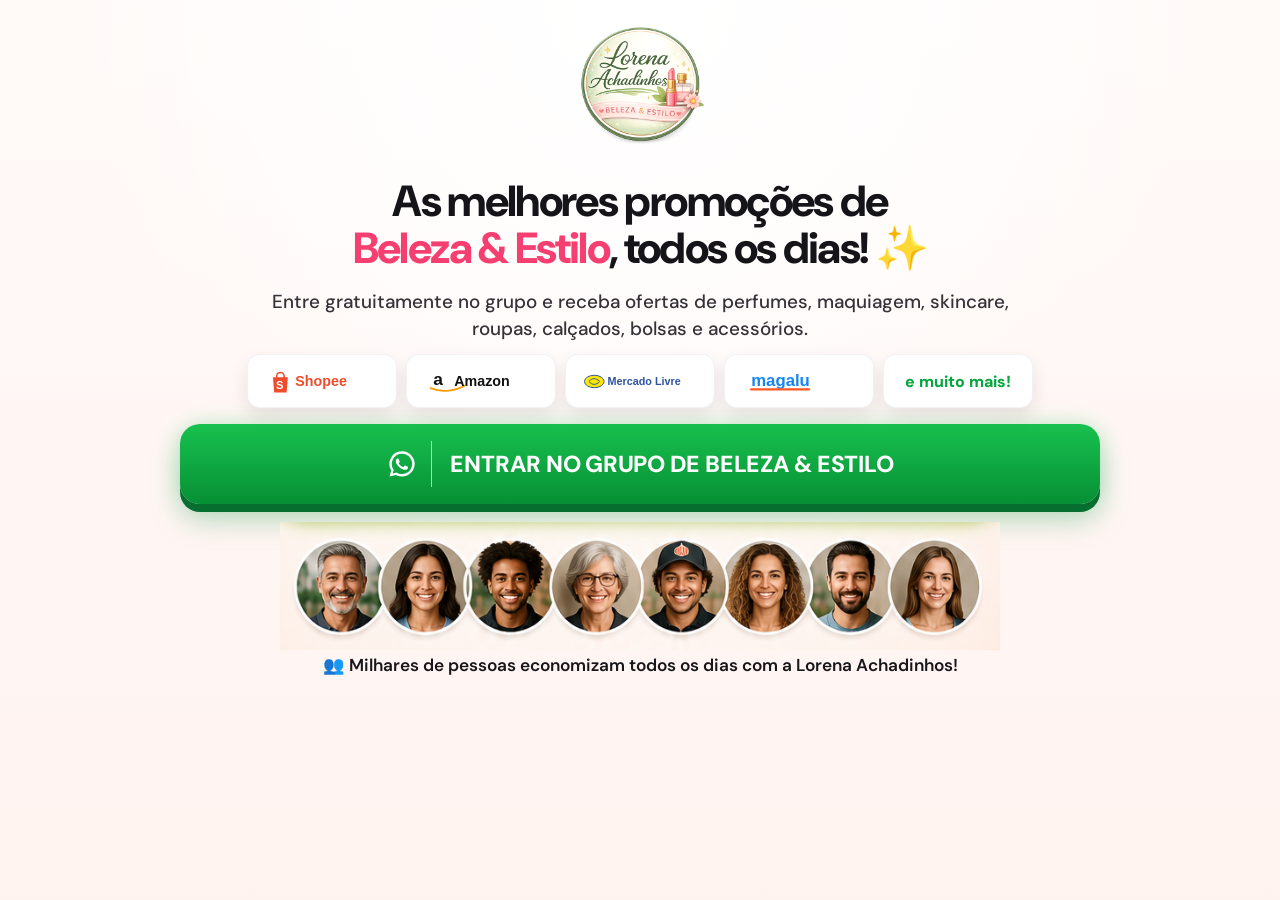
==== beleza/index.html @ 9e2f725b "Add files via upload" ====
<!doctype html>
<html lang="pt-BR">
<head>
  <meta charset="utf-8">
  <meta name="viewport" content="width=device-width, initial-scale=1">
  <meta name="theme-color" content="#fff8f5">
  <meta name="description" content="Entre gratuitamente no grupo de Beleza & Estilo e receba promoções de perfumes, maquiagem, skincare, roupas, calçados e acessórios.">
  <title>Lorena Achadinhos | Beleza & Estilo</title>
  <link rel="icon" type="image/png" href="../favicon.png">
  <link rel="preconnect" href="https://fonts.googleapis.com">
  <link rel="preconnect" href="https://fonts.gstatic.com" crossorigin>
  <link href="https://fonts.googleapis.com/css2?family=DM+Sans:wght@400;500;600;700;800&display=swap" rel="stylesheet">
  <link rel="stylesheet" href="../style.css">

  <!-- Meta Pixel Code -->
  <script>
  !function(f,b,e,v,n,t,s)
  {if(f.fbq)return;n=f.fbq=function(){n.callMethod?
  n.callMethod.apply(n,arguments):n.queue.push(arguments)};
  if(!f._fbq)f._fbq=n;n.push=n;n.loaded=!0;n.version='2.0';
  n.queue=[];t=b.createElement(e);t.async=!0;
  t.src=v;s=b.getElementsByTagName(e)[0];
  s.parentNode.insertBefore(t,s)}(window, document,'script',
  'https://connect.facebook.net/en_US/fbevents.js');
  fbq('init', '1025775636705847');
  fbq('track', 'PageView');
  </script>
  <noscript><img height="1" width="1" style="display:none"
  src="https://www.facebook.com/tr?id=1025775636705847&ev=PageView&noscript=1"
  /></noscript>
  <!-- End Meta Pixel Code -->
</head>
<body>
  <main class="page">
    <section class="hero" aria-labelledby="titulo">
      <img class="logo" src="../logo-beleza-estilo.png" alt="Lorena Achadinhos | Beleza & Estilo">

      <h1 id="titulo">As melhores promoções de <span class="discount">Beleza &amp; Estilo</span>, todos os dias! ✨</h1>

      <p class="description">Entre gratuitamente no grupo e receba ofertas de perfumes, maquiagem, skincare, roupas, calçados, bolsas e acessórios.</p>

      <div class="stores" aria-label="Lojas com promoções">
        <div class="store-card"><img src="../shopee.svg" alt="Shopee"></div>
        <div class="store-card"><img src="../amazon.svg" alt="Amazon"></div>
        <div class="store-card"><img src="../mercado-livre.svg" alt="Mercado Livre"></div>
        <div class="store-card"><img src="../magalu.svg" alt="Magalu"></div>
        <div class="more-stores">e muito mais!</div>
      </div>

      <a id="whatsapp-button" class="cta"
         href="COLE_AQUI_O_LINK_DO_GRUPO_DE_BELEZA"
         onclick="fbq('track', 'Lead', {content_name: 'Beleza e Estilo'});"
         target="_blank"
         rel="noopener noreferrer">
        <svg viewBox="0 0 32 32" aria-hidden="true"><path d="M16 3.3A12.6 12.6 0 0 0 5.2 22.4L3.5 28.6l6.4-1.7A12.6 12.6 0 1 0 16 3.3Zm0 2.4a10.2 10.2 0 1 1-5.2 19l-.4-.2-3.7 1 1-3.6-.2-.4A10.2 10.2 0 0 1 16 5.7Zm-4.4 4.9c-.2 0-.5.1-.8.4-.3.3-1 1-1 2.5s1.1 2.9 1.2 3.1c.2.2 2.1 3.2 5.1 4.5.7.3 1.3.5 1.7.6.7.2 1.4.2 1.9.1.6-.1 1.8-.7 2-1.4.3-.7.3-1.3.2-1.4-.1-.1-.3-.2-.6-.4l-2.1-1c-.3-.1-.5-.1-.7.2l-1 1.2c-.2.2-.3.2-.6.1-.3-.2-1.3-.5-2.4-1.5-.9-.8-1.5-1.8-1.7-2.1-.2-.3 0-.5.1-.6l.5-.5.3-.5c.1-.2 0-.4 0-.5l-.9-2.2c-.3-.6-.5-.5-.7-.5Z"/></svg>
        <span>ENTRAR NO GRUPO DE BELEZA & ESTILO</span>
      </a>

      <div class="proof">
        <img src="../avatares.png" alt="Pessoas que acompanham os grupos de promoções">
        <p><span class="people-icon">👥</span> Milhares de pessoas economizam todos os dias com a Lorena Achadinhos!</p>
      </div>
    </section>
  </main>
  <script src="../script.js"></script>
</body>
</html>
---- style.css ----
*{box-sizing:border-box}
:root{--text:#171719;--muted:#353238;--pink:#f43f70;--green1:#18c14f;--green2:#078f35}
html,body{margin:0;min-height:100%}
body{font-family:"DM Sans",sans-serif;color:var(--text);background:radial-gradient(circle at 50% 0%,#fff 0,rgba(255,255,255,.68) 28%,transparent 52%),linear-gradient(180deg,#fffaf8 0%,#fff3f0 100%)}
.page{min-height:100svh;display:grid;place-items:start center;padding:10px 16px 22px}
.hero{width:min(100%,1060px);text-align:center}
.logo{display:block;width:240px;max-width:54vw;height:auto;margin:0 auto 8px;border-radius:50%}
h1{max-width:1000px;margin:0 auto;font-size:clamp(1.72rem,3.55vw,2.72rem);line-height:1.09;letter-spacing:-.038em;font-weight:800;text-wrap:balance;color:#151519}
.discount{color:var(--pink);white-space:nowrap}
.description{max-width:760px;margin:16px auto 12px;font-size:clamp(.98rem,1.8vw,1.18rem);line-height:1.42;color:var(--muted);font-weight:500}
.stores{display:flex;flex-wrap:wrap;justify-content:center;align-items:center;gap:9px;margin:0 auto 16px}
.store-card,.more-stores{height:54px;min-width:150px;padding:8px 14px;border-radius:13px;background:#fff;box-shadow:0 8px 18px rgba(48,28,34,.10);border:1px solid rgba(64,21,111,.06);display:flex;align-items:center;justify-content:center}
.store-card img{display:block;max-width:118px;max-height:30px;width:auto;height:auto}
.more-stores{color:#06a53d;font-size:1rem;font-weight:800}
.cta{display:flex;align-items:center;justify-content:center;gap:18px;width:min(100%,920px);min-height:80px;margin:0 auto;padding:15px 28px;border-radius:20px;color:#fff;background:linear-gradient(180deg,var(--green1),var(--green2));box-shadow:0 8px 0 #066f2f,0 16px 30px rgba(8,139,57,.28),0 0 22px rgba(54,213,111,.25);text-decoration:none;font-size:clamp(1.02rem,2.3vw,1.45rem);font-weight:800;letter-spacing:-.01em;transition:.16s ease}
.cta:hover{transform:translateY(-2px)}
.cta svg{width:46px;height:46px;fill:currentColor;flex:none;padding-right:13px;border-right:1px solid rgba(255,255,255,.65)}
.proof{margin-top:18px}
.proof>img{display:block;width:min(92%,720px);height:auto;margin:0 auto 4px}
.proof p{margin:0 auto;font-size:clamp(.88rem,1.55vw,1.08rem);font-weight:600;white-space:nowrap}.proof strong{color:var(--pink)}

@media(max-width:700px){
 .page{padding:8px 10px 16px}
 .logo{width:156px;max-width:48vw;margin-bottom:5px}
 h1{font-size:clamp(1.1rem,4.85vw,1.43rem);line-height:1.12;letter-spacing:-.03em;max-width:96%}
 .discount{white-space:nowrap}
 .description{margin:11px auto 9px;font-size:.84rem;line-height:1.4;max-width:94%}
 .stores{gap:7px;margin-bottom:12px}
 .store-card,.more-stores{height:42px;min-width:105px;padding:6px 9px;border-radius:10px}
 .store-card img{max-width:86px;max-height:22px}
 .more-stores{font-size:.75rem}
 .cta{min-height:60px;padding:11px 12px;border-radius:15px;gap:9px;font-size:clamp(.72rem,3.35vw,.9rem)}
 .cta svg{width:33px;height:33px;padding-right:8px}
 .proof{margin-top:13px}
 .proof>img{width:95%;margin-bottom:3px}
 .proof p{font-size:clamp(.46rem,2.12vw,.62rem);letter-spacing:-.035em;white-space:nowrap;max-width:100%}
}

@media(max-width:390px){
 h1{font-size:1.05rem;max-width:98%}
 .store-card,.more-stores{min-width:99px}
 .store-card img{max-width:80px}
 .proof p{font-size:.45rem}
}
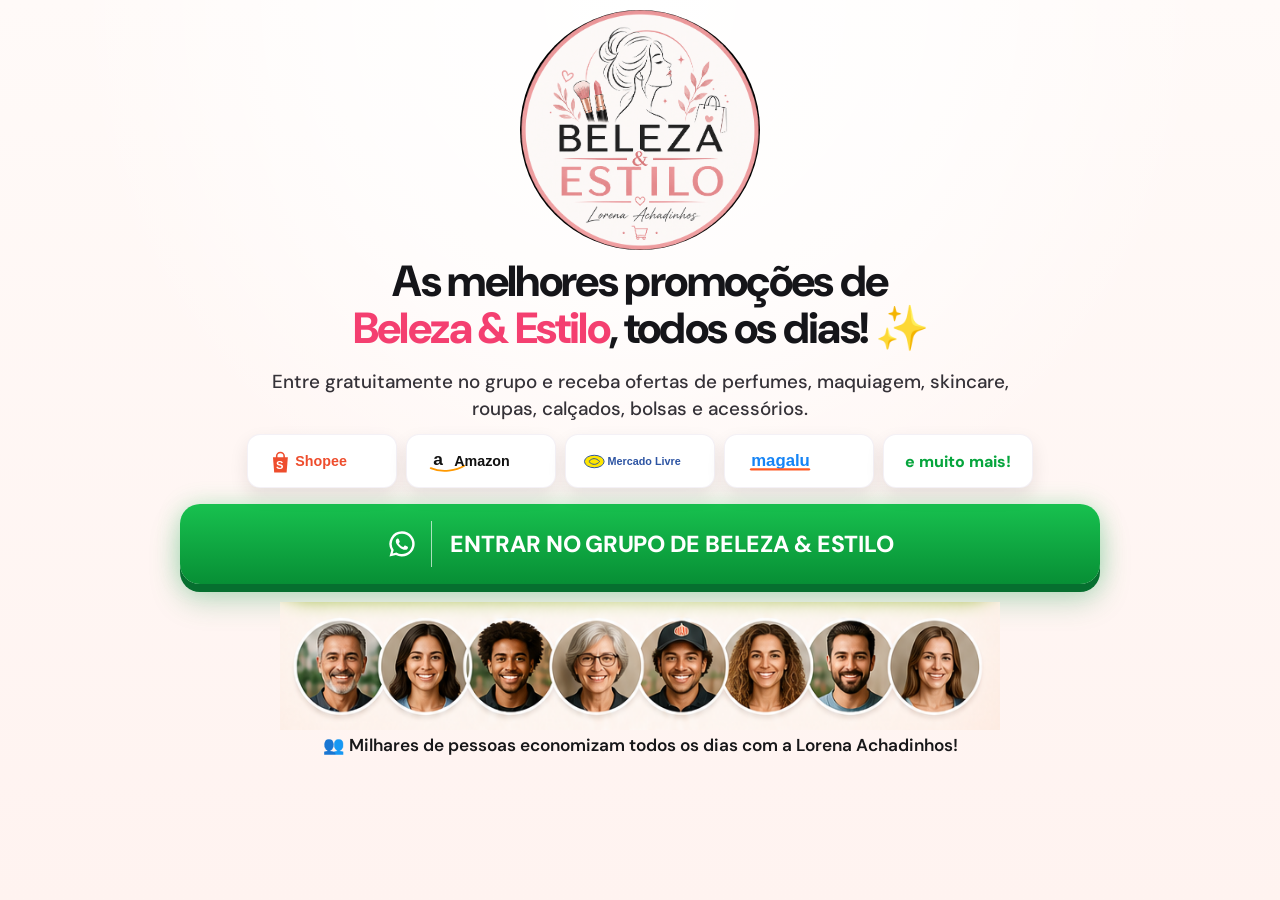
==== commit 483a1d56: "Update WhatsApp link in index.html" ====
--- a/beleza/index.html
+++ b/beleza/index.html
@@ -48,7 +48,7 @@
       </div>
 
       <a id="whatsapp-button" class="cta"
-         href="COLE_AQUI_O_LINK_DO_GRUPO_DE_BELEZA"
+         href="https://chat.whatsapp.com/ExHNlBwc7Ff101zi7v3vs4?s=cl&p=i&mlu=0&amv=0"
          onclick="fbq('track', 'Lead', {content_name: 'Beleza e Estilo'});"
          target="_blank"
          rel="noopener noreferrer">
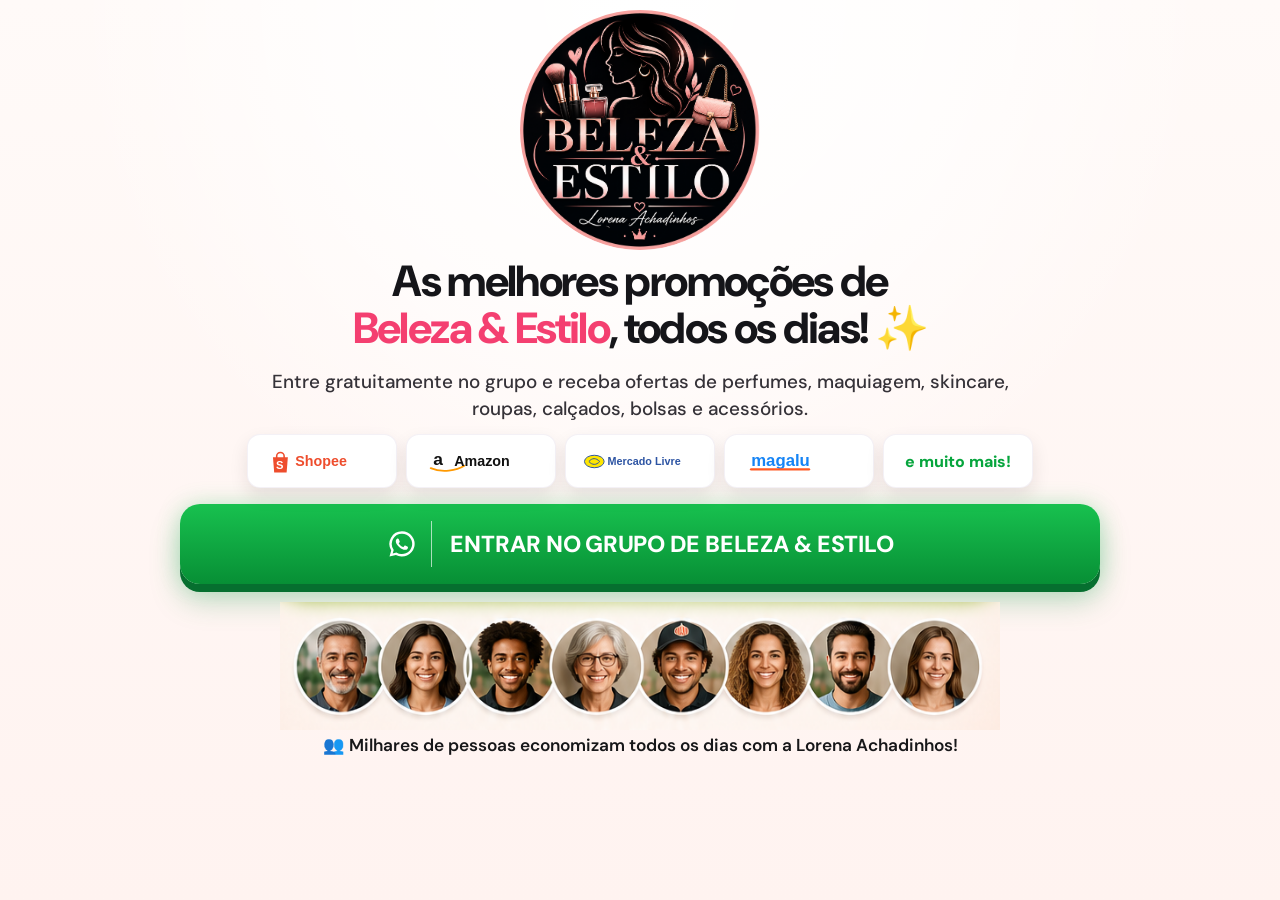
==== commit f9dc4d09: "Add content category to WhatsApp button tracking" ====
--- a/beleza/index.html
+++ b/beleza/index.html
@@ -49,7 +49,10 @@
 
       <a id="whatsapp-button" class="cta"
          href="https://chat.whatsapp.com/ExHNlBwc7Ff101zi7v3vs4?s=cl&p=i&mlu=0&amv=0"
-         onclick="fbq('track', 'Lead', {content_name: 'Beleza e Estilo'});"
+         onclick="fbq('track', 'Lead', {
+  content_name: 'Beleza e Estilo',
+  content_category: 'Beleza'
+});"
          target="_blank"
          rel="noopener noreferrer">
         <svg viewBox="0 0 32 32" aria-hidden="true"><path d="M16 3.3A12.6 12.6 0 0 0 5.2 22.4L3.5 28.6l6.4-1.7A12.6 12.6 0 1 0 16 3.3Zm0 2.4a10.2 10.2 0 1 1-5.2 19l-.4-.2-3.7 1 1-3.6-.2-.4A10.2 10.2 0 0 1 16 5.7Zm-4.4 4.9c-.2 0-.5.1-.8.4-.3.3-1 1-1 2.5s1.1 2.9 1.2 3.1c.2.2 2.1 3.2 5.1 4.5.7.3 1.3.5 1.7.6.7.2 1.4.2 1.9.1.6-.1 1.8-.7 2-1.4.3-.7.3-1.3.2-1.4-.1-.1-.3-.2-.6-.4l-2.1-1c-.3-.1-.5-.1-.7.2l-1 1.2c-.2.2-.3.2-.6.1-.3-.2-1.3-.5-2.4-1.5-.9-.8-1.5-1.8-1.7-2.1-.2-.3 0-.5.1-.6l.5-.5.3-.5c.1-.2 0-.4 0-.5l-.9-2.2c-.3-.6-.5-.5-.7-.5Z"/></svg>
